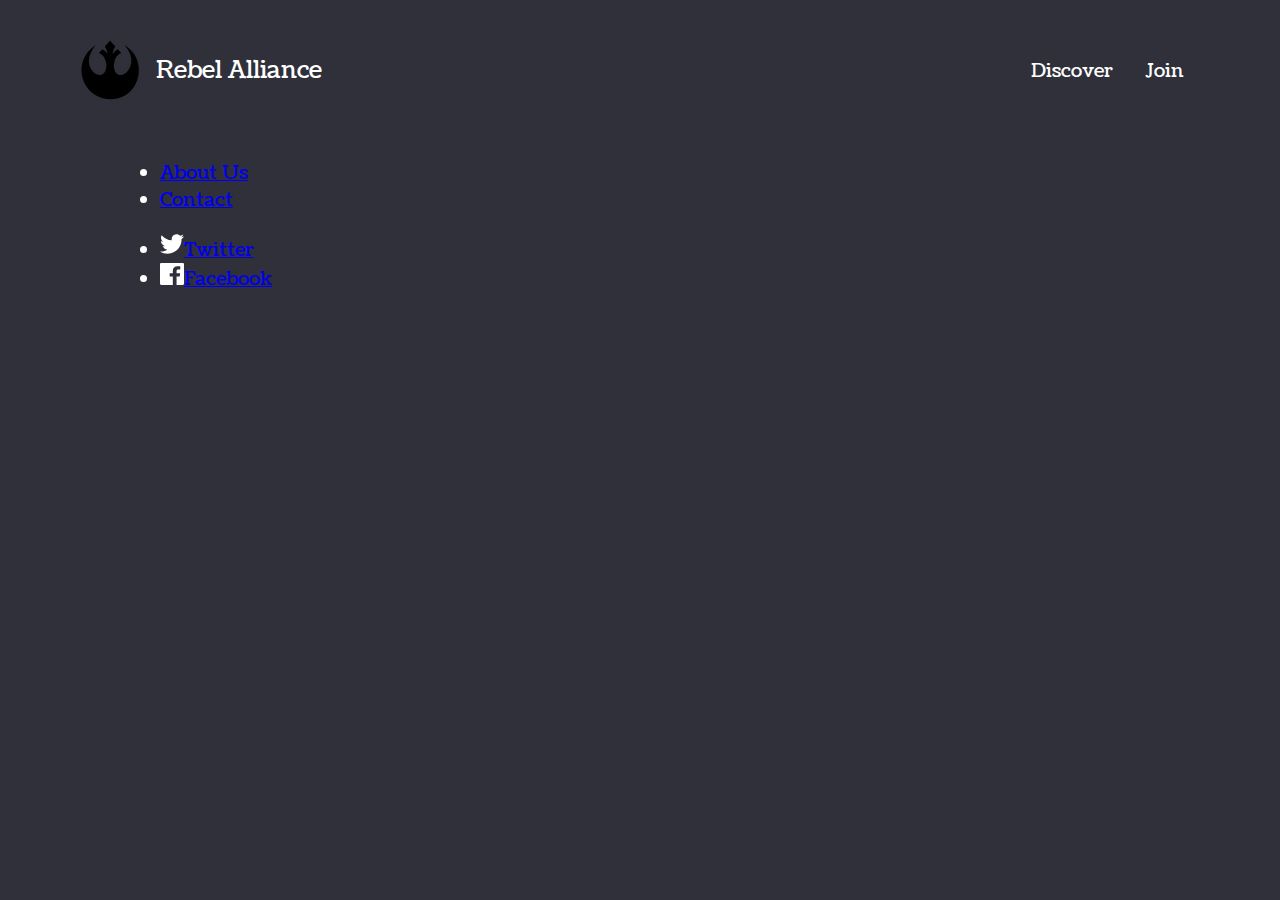
==== discover.html @ de46945f "facut o parte footer" ====
<!DOCTYPE html>
<html lang="en">
<head>
  <meta charset="UTF-8">
  <meta name="viewport" content="width=device-width, initial-scale=1.0">
  <meta http-equiv="X-UA-Compatible" content="ie=edge">
  <link rel="stylesheet" href="https://use.fontawesome.com/releases/v5.7.2/css/all.css" integrity="sha384-fnmOCqbTlWIlj8LyTjo7mOUStjsKC4pOpQbqyi7RrhN7udi9RwhKkMHpvLbHG9Sr" crossorigin="anonymous">
  <link href="https://fonts.googleapis.com/css?family=Coustard&display=swap" rel="stylesheet">
  <link rel="stylesheet" type="text/css" href="style.css">
  <link rel="stylesheet" type="text/css" href="discover.css">
  <title>Discover Rebel Alliance</title>
</head>
<body class="container full-height-grow">

  <div class="contai">
    <header class="main-header">
      <a href="/" class="brand-logo">
        <img src="images/logo.png" alt="our logo">
        <div class="brand-logo-name">Rebel Alliance</div>
      </a>
      <nav class="main-nav">
        <ul>
          <li>
            <a href="discover.html">Discover</a>
          </li>
          <li>
            <a href="join.html">Join</a>
          </li>
        </ul>
      </nav>
    </header>
  </div>

  <footer class="main-footer">
    <div class="container">
      <nav class="footer-nav">
        <ul>
          <li>
            <a href="#">About Us</a>
          </li>
          <li>
            <a href="#">Contact</a>
          </li>
        </ul>
      </nav>
      <nav class="footer-nav">
        <ul>
          <li>
            <a href="#" class="social-link">
              <img src="images/twitter.svg">Twitter
            </a>
          </li>
          <li>
            <a href="#" class="social-link">
              <img src="images/facebook.svg">Facebook
            </a>
          </li>
        </ul>
      </nav>
    </div>
  </footer>

</body>
</html>
---- style.css ----
* {
  box-sizing: border-box;
}

body {
  padding: 0;
  margin: 0;
  background-color: #2f303a;
  font-family: 'Coustard', serif;
  font-size: 1.2rem;
  color: white;
  min-height: 100vh;
}

.full-height-grow {
  display: flex;
  flex-direction: column;
}

.brand-logo {
  display: flex;
  align-items: center;
  font-size: 1.25em;
  color: inherit;
  text-decoration: none;
}


.brand-logo-name {
  margin-left: 1rem;
}

.main-nav ul {
  display: flex;
  margin: 0;
  padding: 0;
  list-style: none;
}

.main-nav a {
  color: inherit;
  text-decoration: none;
  padding: 1rem;
}

.main-nav a:hover {
  color: #adadad;
}

.main-header {
  display: flex;
  justify-content: space-between;
  align-items: center;
  height: 140px;
}

.container {
  max-width: 1200px;
  margin: 0 auto;
  padding: 0 40px;
}

.title {
  font-weight: 500;
  font-size: 3em;
  margin-bottom: 1rem;
  margin-top: 0;
}

.subtitle {
  font-weight: 500;
  font-size: 1.2em;
  margin-bottom: 2rem;
}

.btn {
  color: white;
  background-color: #1762a7;
  padding: .75rem 1.5rem;
  border-radius: .5rem;
  text-decoration: none;
  font-size: .9rem;
  display: block;
  width: 20rem;
  text-align: center;
  margin-top: 1rem;
}
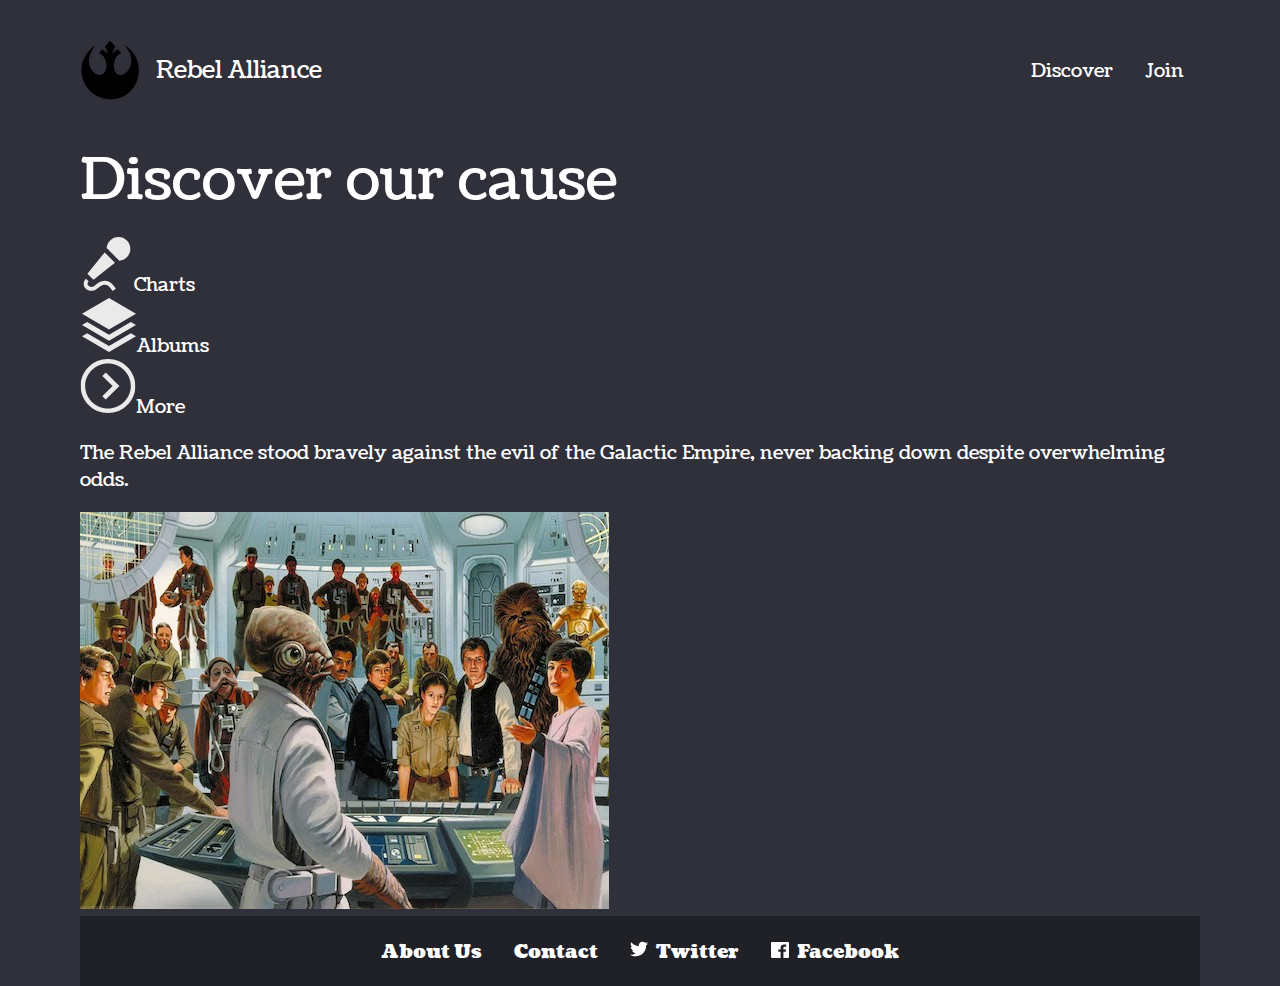
==== commit 1d46527b: "lucru discover page" ====
--- a/discover.html
+++ b/discover.html
@@ -29,6 +29,24 @@
         </ul>
       </nav>
     </header>
+    <section class="discover-main-section">
+      <div class="call-to-action">
+        <h1 class="title">Discover our cause</h1>
+        <div class="icon-section">
+          <div class="icon">
+            <img src="images/michropone.svg">Charts
+          </div>
+          <div class="icon">
+            <img src="images/albums.svg">Albums
+          </div>
+          <div class="icon">
+            <img src="images/more.svg">More
+          </div>
+        </div>
+        <p>The Rebel Alliance stood bravely against the evil of the Galactic Empire, never backing down despite overwhelming odds.</p>
+      </div>
+      <img class="covers-image" src="images/covers.jpg"></img>
+    </section>
   </div>
 
   <footer class="main-footer">
--- a/style.css
+++ b/style.css
@@ -30,28 +30,50 @@
   margin-left: 1rem;
 }
 
-.main-nav ul {
+.main-nav ul, 
+.footer-nav ul {
   display: flex;
   margin: 0;
   padding: 0;
   list-style: none;
 }
 
-.main-nav a {
+.main-nav a, 
+.footer-nav a {
   color: inherit;
   text-decoration: none;
   padding: 1rem;
 }
 
-.main-nav a:hover {
+.main-nav a:hover,
+.footer-nav a:hover {
   color: #adadad;
 }
 
-.main-header {
+.main-header, 
+.main-footer {
   display: flex;
   justify-content: space-between;
   align-items: center;
+}
+
+.main-header {
   height: 140px;
+}
+.main-footer {
+  height: 70px;
+  background-color: #202027;
+  font-weight: bold;
+}
+
+.social-link img {
+  width: 1.1rem;
+  margin-right: .5rem;
+}
+
+.main-footer .container {
+  display: flex;
+  justify-content: space-between;
 }
 
 .container {
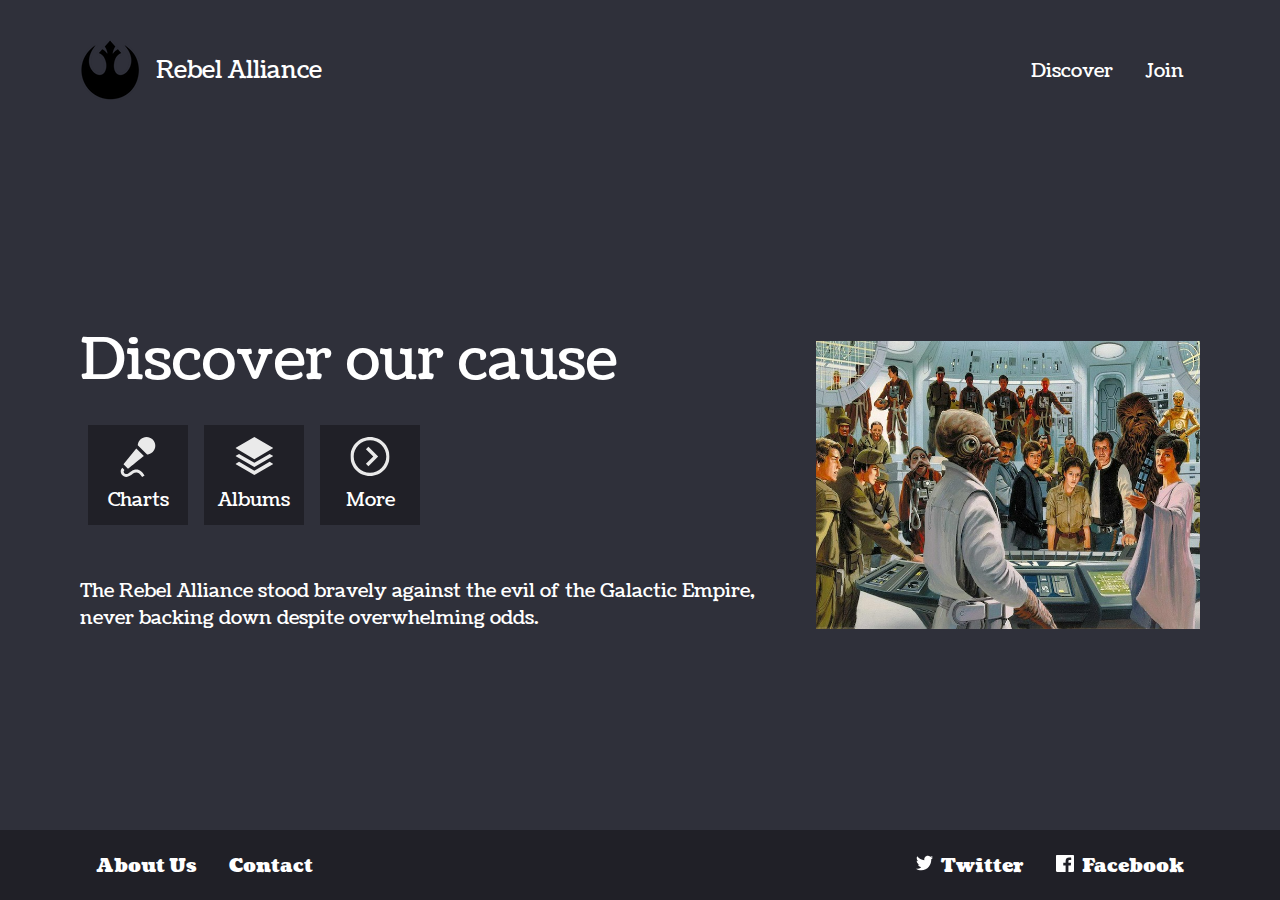
==== commit 76a11249: "terminare discover page" ====
--- a/discover.html
+++ b/discover.html
@@ -10,9 +10,9 @@
   <link rel="stylesheet" type="text/css" href="discover.css">
   <title>Discover Rebel Alliance</title>
 </head>
-<body class="container full-height-grow">
+<body class="full-height-grow">
 
-  <div class="contai">
+  <div class="container full-height-grow">
     <header class="main-header">
       <a href="/" class="brand-logo">
         <img src="images/logo.png" alt="our logo">
--- a/style.css
+++ b/style.css
@@ -80,6 +80,7 @@
   max-width: 1200px;
   margin: 0 auto;
   padding: 0 40px;
+  flex-grow: 1;
 }
 
 .title {
--- a/discover.css
+++ b/discover.css
@@ -0,0 +1,35 @@
+.discover-main-section {
+  display: flex;
+  align-items: center;
+  justify-content: space-between;
+  flex-grow: 1;
+}
+
+.discover-main-section .covers-image {
+  width: 30vw;
+  height: auto;
+  margin-left: 2rem;
+  max-width: 400px;
+}
+
+.icon-section {
+  display: flex;
+}
+
+.icon {
+  display: flex;
+  flex-direction: column;
+  justify-content: space-between;
+  align-items: center;
+  margin: .5rem;
+  padding: .75rem;
+  width: 100px;
+  height: 100px;
+  background-color: #202027;
+  margin-bottom: 2rem;
+}
+
+.icon img {
+  width: 40px;
+}
+
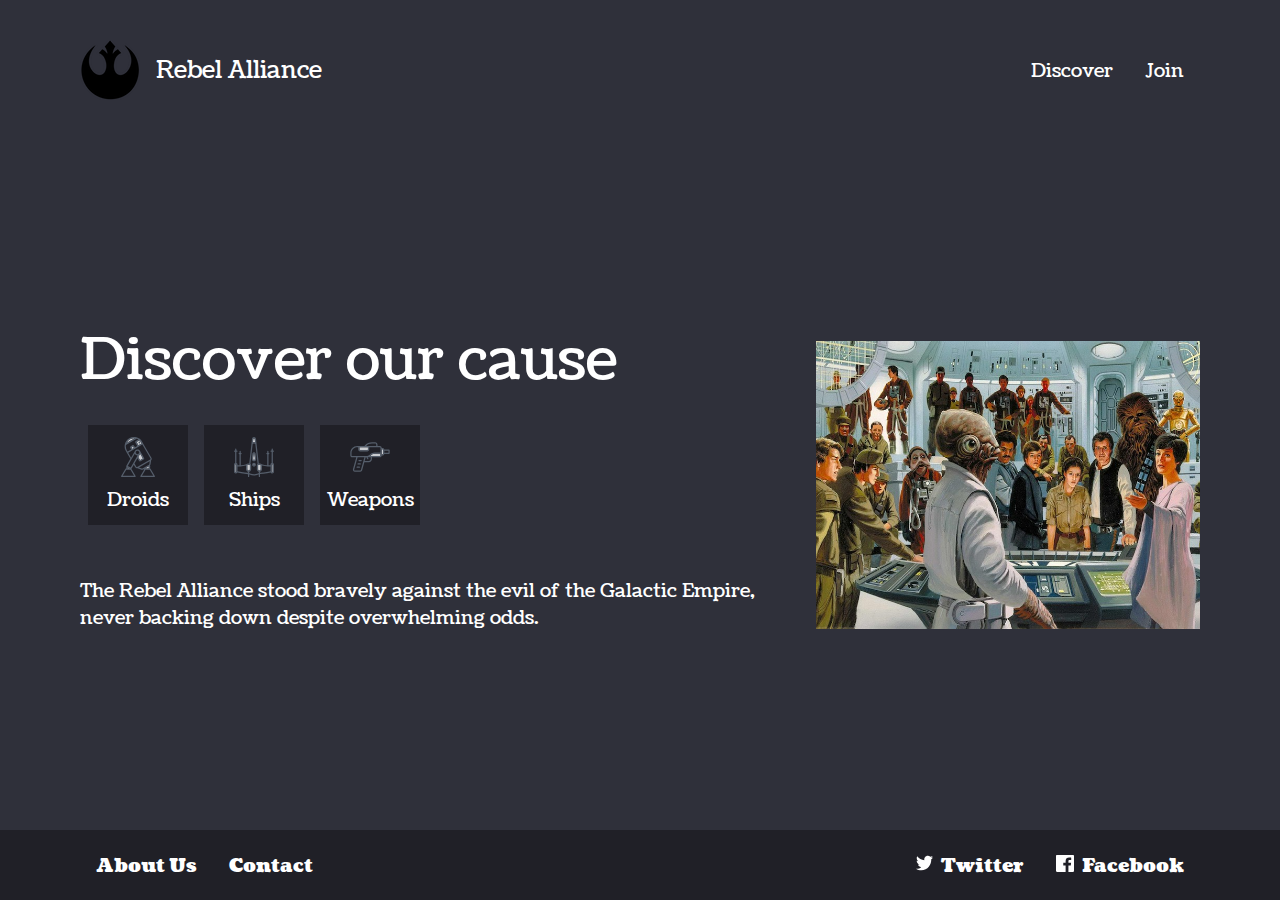
==== commit 4be43645: "mici modificari" ====
--- a/discover.html
+++ b/discover.html
@@ -14,7 +14,7 @@
 
   <div class="container full-height-grow">
     <header class="main-header">
-      <a href="/" class="brand-logo">
+      <a href="index.html" class="brand-logo">
         <img src="images/logo.png" alt="our logo">
         <div class="brand-logo-name">Rebel Alliance</div>
       </a>
@@ -34,13 +34,13 @@
         <h1 class="title">Discover our cause</h1>
         <div class="icon-section">
           <div class="icon">
-            <img src="images/michropone.svg">Charts
+            <img src="images/droids.svg">Droids
           </div>
           <div class="icon">
-            <img src="images/albums.svg">Albums
+            <img src="images/ships.svg">Ships
           </div>
           <div class="icon">
-            <img src="images/more.svg">More
+            <img src="images/weapons.svg">Weapons
           </div>
         </div>
         <p>The Rebel Alliance stood bravely against the evil of the Galactic Empire, never backing down despite overwhelming odds.</p>
--- a/style.css
+++ b/style.css
@@ -107,4 +107,15 @@
   width: 20rem;
   text-align: center;
   margin-top: 1rem;
+  outline: none;
+  border: none;
+  cursor: pointer;
+}
+
+.btn:hover {
+  background-color: #2180d8;
+}
+
+.btn:focus {
+  background-color: #2796ff;
 }--- a/discover.css
+++ b/discover.css
@@ -33,3 +33,15 @@
   width: 40px;
 }
 
+@media (max-width: 800px) {
+  .discover-main-section {
+    flex-direction: column;
+    justify-content: center;
+  }
+
+  .discover-main-section .covers-image {
+    margin: 2rem 0;
+    height: 30vh;
+    width: auto;
+  }
+}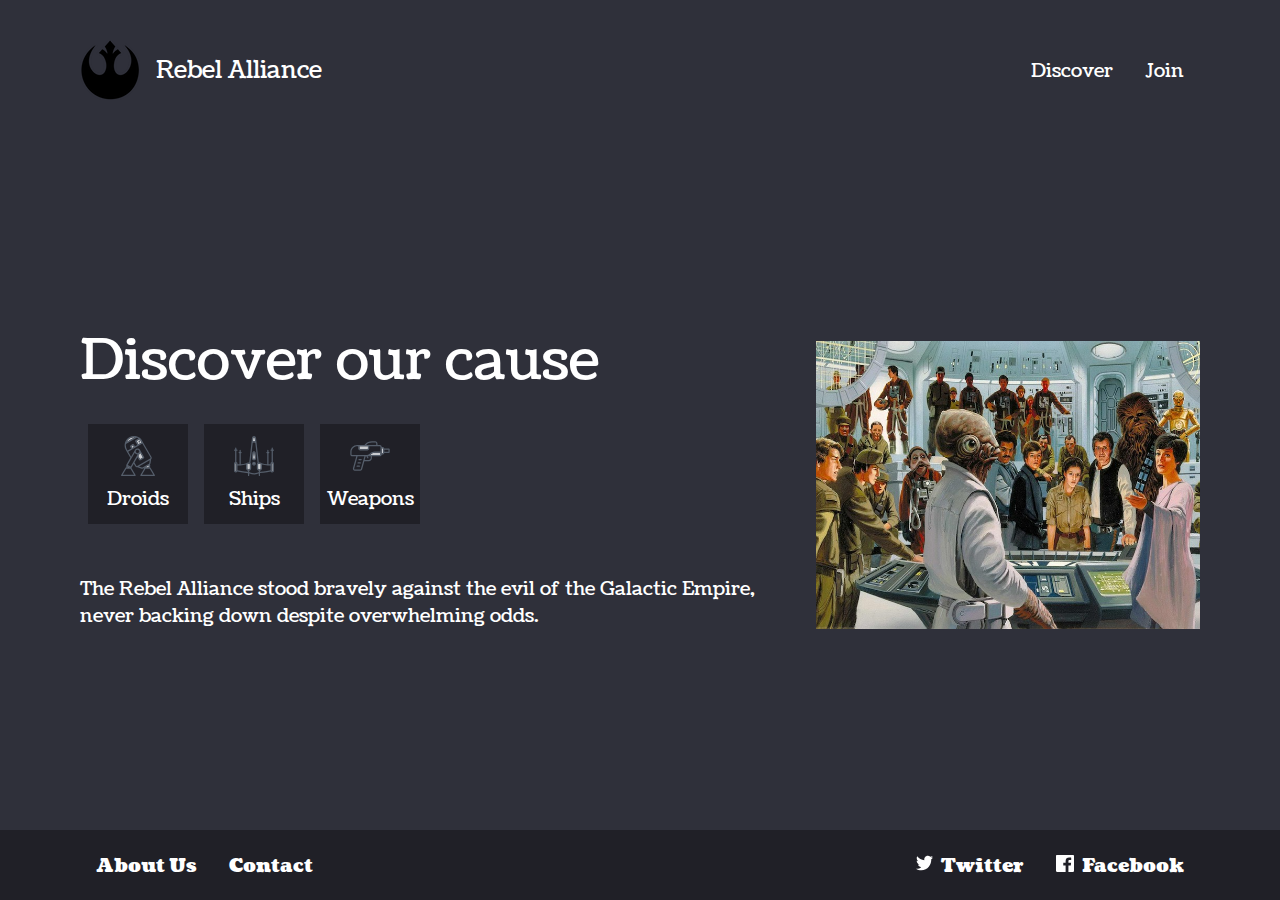
==== commit 12044006: "corectari" ====
--- a/discover.html
+++ b/discover.html
@@ -6,7 +6,7 @@
   <meta http-equiv="X-UA-Compatible" content="ie=edge">
   <link rel="stylesheet" href="https://use.fontawesome.com/releases/v5.7.2/css/all.css" integrity="sha384-fnmOCqbTlWIlj8LyTjo7mOUStjsKC4pOpQbqyi7RrhN7udi9RwhKkMHpvLbHG9Sr" crossorigin="anonymous">
   <link href="https://fonts.googleapis.com/css?family=Coustard&display=swap" rel="stylesheet">
-  <link rel="stylesheet" type="text/css" href="style.css">
+  <link rel="stylesheet" type="text/css" href="styles.css">
   <link rel="stylesheet" type="text/css" href="discover.css">
   <title>Discover Rebel Alliance</title>
 </head>
--- a/styles.css
+++ b/styles.css
@@ -0,0 +1,137 @@
+* {
+  box-sizing: border-box;
+}
+
+body {
+  padding: 0;
+  margin: 0;
+  background-color: #2f303a;
+  font-family: 'Coustard', serif;
+  font-size: 1.2rem;
+  color: white;
+  min-height: 100vh;
+}
+
+.full-height-grow {
+  display: flex;
+  flex-direction: column;
+}
+
+.brand-logo {
+  display: flex;
+  align-items: center;
+  font-size: 1.25em;
+  color: inherit;
+  text-decoration: none;
+}
+
+
+.brand-logo-name {
+  margin-left: 1rem;
+}
+
+.main-nav ul, 
+.footer-nav ul {
+  display: flex;
+  margin: 0;
+  padding: 0;
+  list-style: none;
+}
+
+.main-nav a, 
+.footer-nav a {
+  color: inherit;
+  text-decoration: none;
+  padding: 1rem;
+}
+
+.main-nav a:hover,
+.footer-nav a:hover {
+  color: #adadad;
+}
+
+.main-header, 
+.main-footer {
+  display: flex;
+  justify-content: space-between;
+  align-items: center;
+}
+
+.main-header {
+  height: 140px;
+}
+
+.main-footer {
+  height: 70px;
+  background-color: #202027;
+  font-weight: bold;
+}
+
+.social-link img {
+  width: 1.1rem;
+  margin-right: .5rem;
+}
+
+.main-footer .container {
+  display: flex;
+  justify-content: space-between;
+}
+
+.container {
+  max-width: 1200px;
+  margin: 0 auto;
+  padding: 0 40px;
+  flex-grow: 1;
+}
+
+.title {
+  font-weight: 500;
+  font-size: 3.5rem;
+  margin-bottom: 1rem;
+  margin-top: 0;
+}
+
+.subtitle {
+  font-weight: 500;
+  font-size: 1.2em;
+  margin-bottom: 2rem;
+}
+
+.btn {
+  color: white;
+  background-color: #1762a7;
+  padding: .75rem 1.5rem;
+  border-radius: .5rem;
+  text-decoration: none;
+  font-size: .9rem;
+  display: block;
+  text-align: center;
+  margin-top: 1rem;
+  outline: none;
+  border: none;
+  cursor: pointer;
+}
+
+.btn:hover {
+  background-color: #2180d8;
+}
+
+.btn:focus {
+  background-color: #2796ff;
+}
+
+@media (max-width: 800px) {
+  .main-footer {
+    font-size: .9rem;
+  }
+
+  .title {
+    font-size: 2.4rem;
+
+  }
+
+  .subtitle {
+    font-size: 1.2rem;
+  }
+
+}--- a/discover.css
+++ b/discover.css
@@ -44,4 +44,20 @@
     height: 30vh;
     width: auto;
   }
+
+  p {
+    font-size: 1.1rem;
+    text-align: center;
+  }  
+
+  .title {
+    font-size: 2.4rem;
+    text-align: center;
+    margin-top: 3rem;
+  }
+
+  .icon-section{
+    justify-content: center;
+    align-items: center;
+  }
 }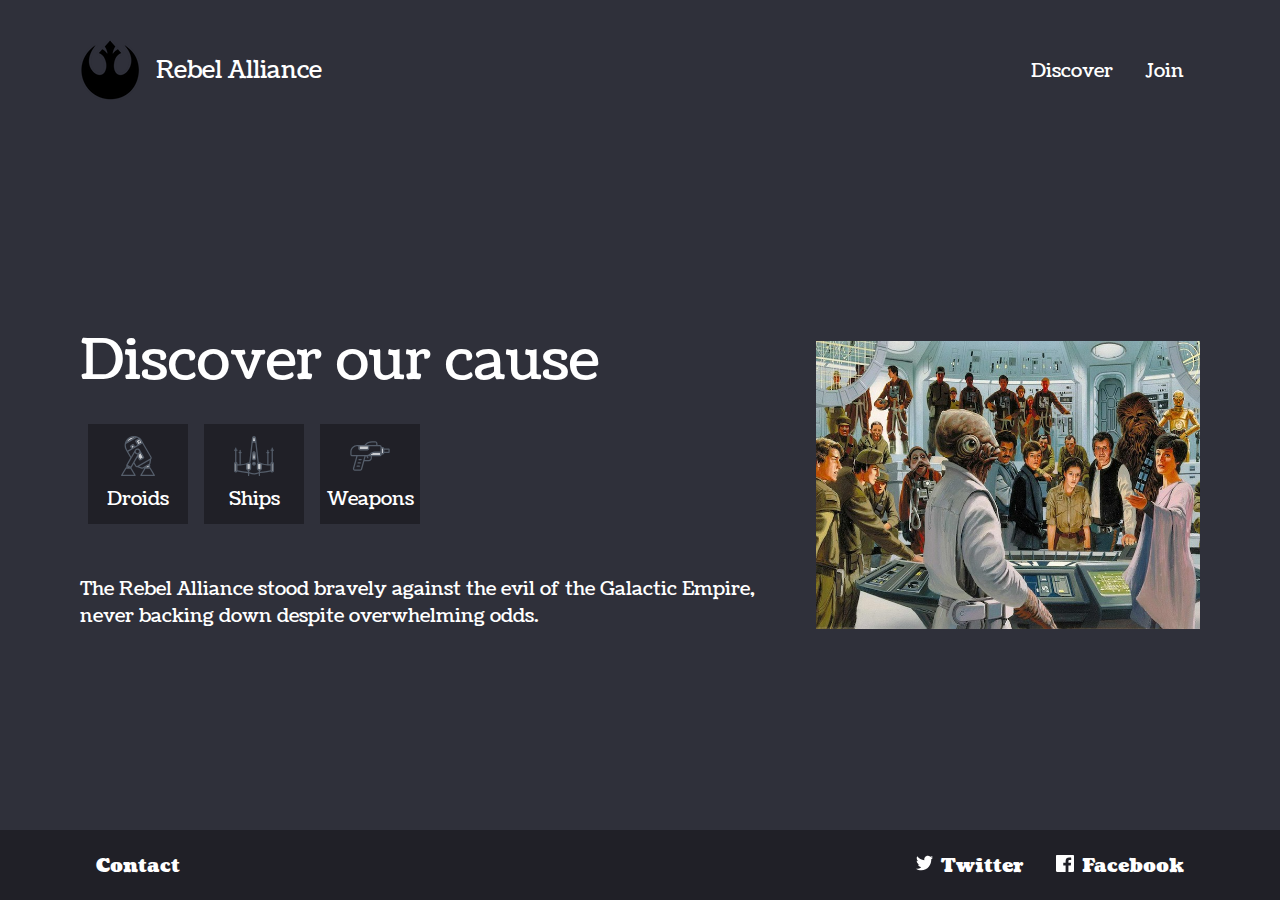
==== commit 8a902bca: "join changes" ====
--- a/discover.html
+++ b/discover.html
@@ -54,10 +54,7 @@
       <nav class="footer-nav">
         <ul>
           <li>
-            <a href="#">About Us</a>
-          </li>
-          <li>
-            <a href="#">Contact</a>
+            <a href="join.html">Contact</a>
           </li>
         </ul>
       </nav>
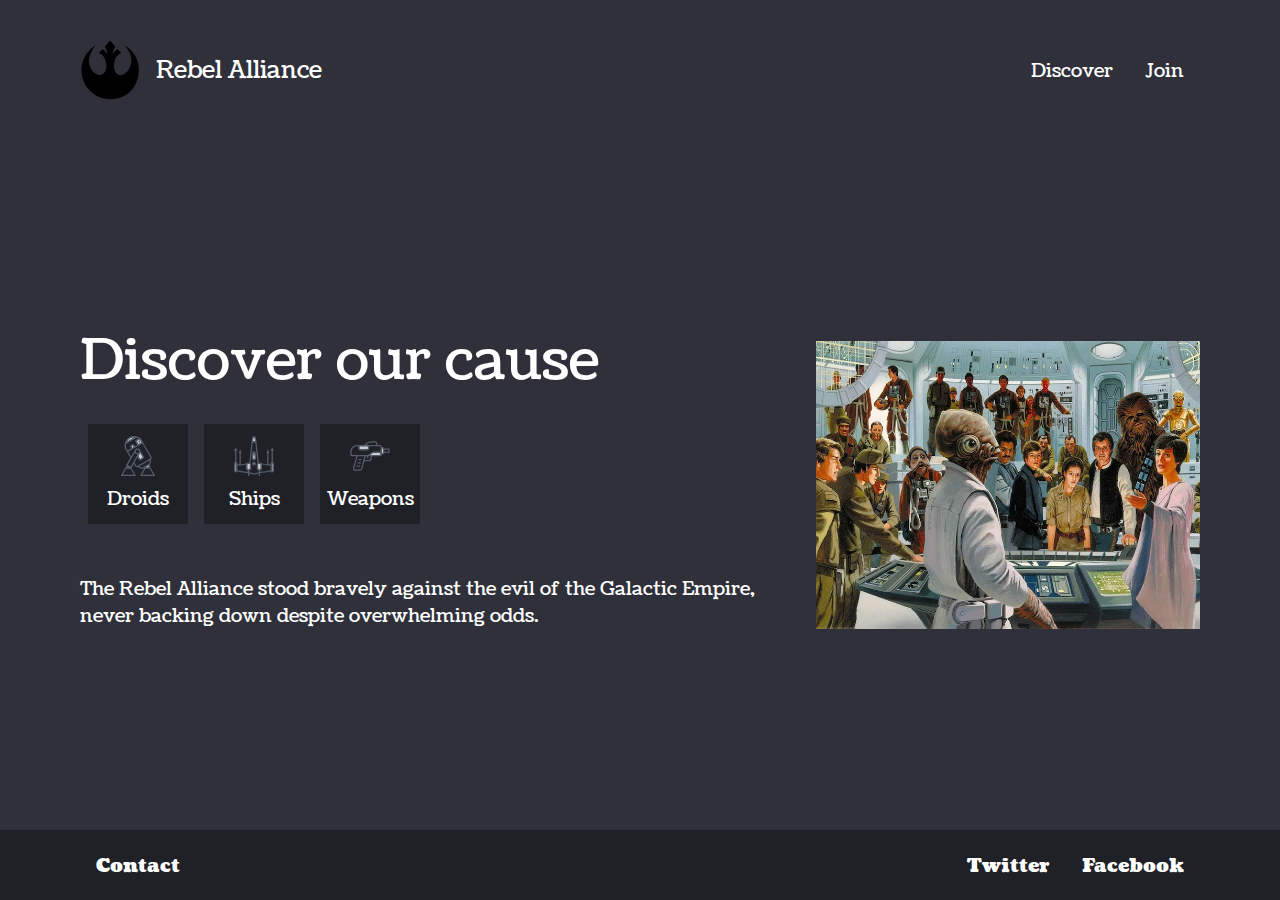
==== commit 1591280e: "discover changes" ====
--- a/discover.html
+++ b/discover.html
@@ -62,12 +62,12 @@
         <ul>
           <li>
             <a href="#" class="social-link">
-              <img src="images/twitter.svg">Twitter
+              <i class="fab fa-twitter-square"></i> Twitter
             </a>
           </li>
           <li>
             <a href="#" class="social-link">
-              <img src="images/facebook.svg">Facebook
+              <i class="fab fa-facebook"></i> Facebook
             </a>
           </li>
         </ul>
